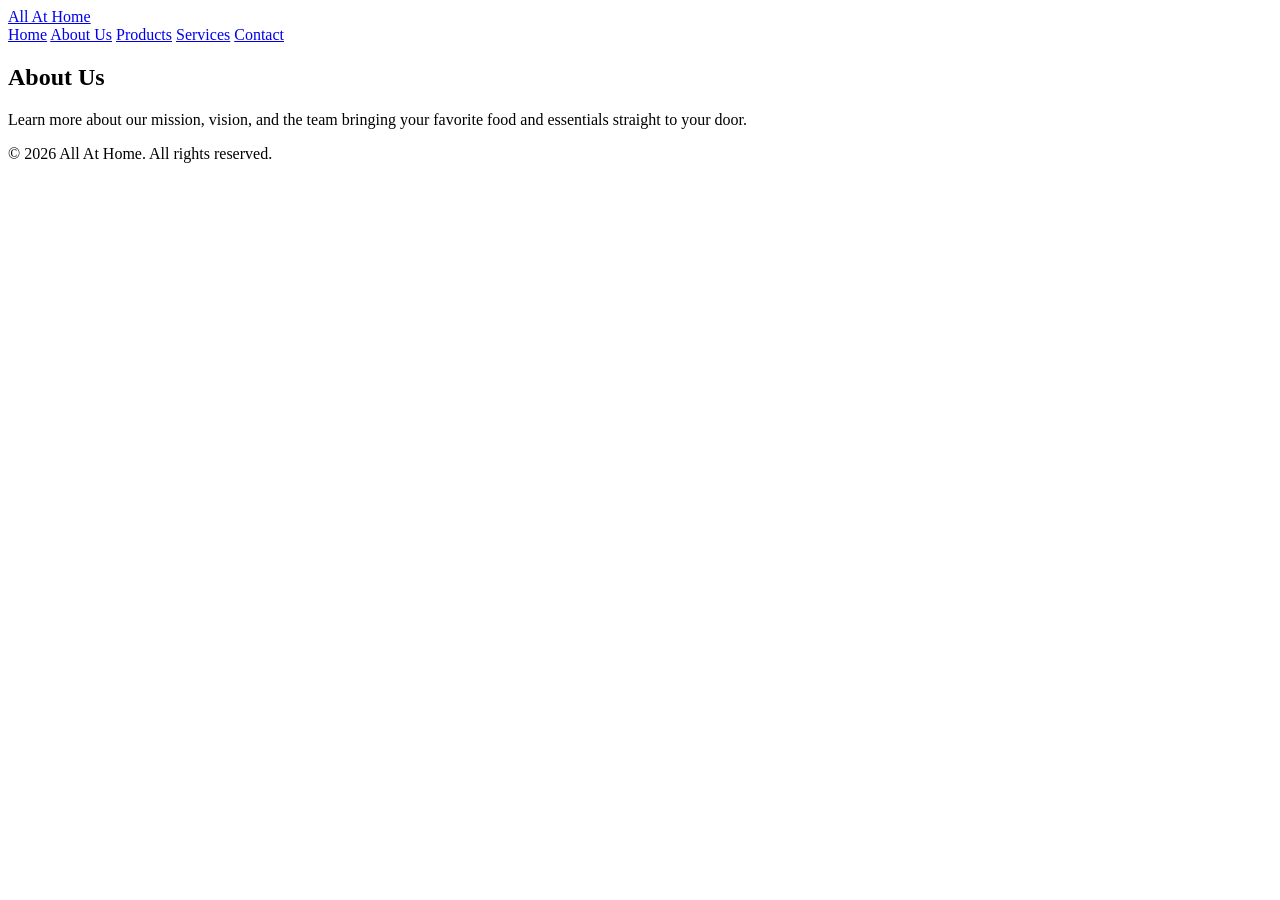
==== pages/about-us.html @ b67c8beb "feat: preentrega 2 - layouts flexibles, box model y estilos" ====
<!DOCTYPE html>
<html lang="en">
<head>
  <meta charset="UTF-8">
  <meta name="viewport" content="width=device-width, initial-scale=1.0">
  <title>About Us - All At Home</title>
  
  <!-- Google Fonts -->
  <link rel="preconnect" href="https://fonts.googleapis.com">
  <link rel="preconnect" href="https://fonts.gstatic.com" crossorigin>
  <link href="https://fonts.googleapis.com/css2?family=Poppins:wght@400;600;700&display=swap" rel="stylesheet">
  
  <!-- CSS Stylesheet -->
  <link rel="stylesheet" href="../styles/styles.css">
</head>
<body>
  <header class="header-principal">
    <a href="../index.html" class="logo">All At Home</a>
    <nav class="navegacion">
      <a href="../index.html">Home</a>
      <a href="./about-us.html">About Us</a>
      <a href="./products.html">Products</a>
      <a href="./services.html">Services</a>
      <a href="./contact.html">Contact</a>
    </nav>
  </header>
  <main>
    <section class="seccion-contenido">
      <h1 class="titulo-principal">About Us</h1>
      <p class="parrafo-destacado">
        Learn more about our mission, vision, and the team bringing your favorite food and essentials straight to your door.
      </p>
    </section>
  </main>
  <footer class="footer-principal">
    <p>&copy; 2026 All At Home. All rights reserved.</p>
  </footer>
</body>
</html>
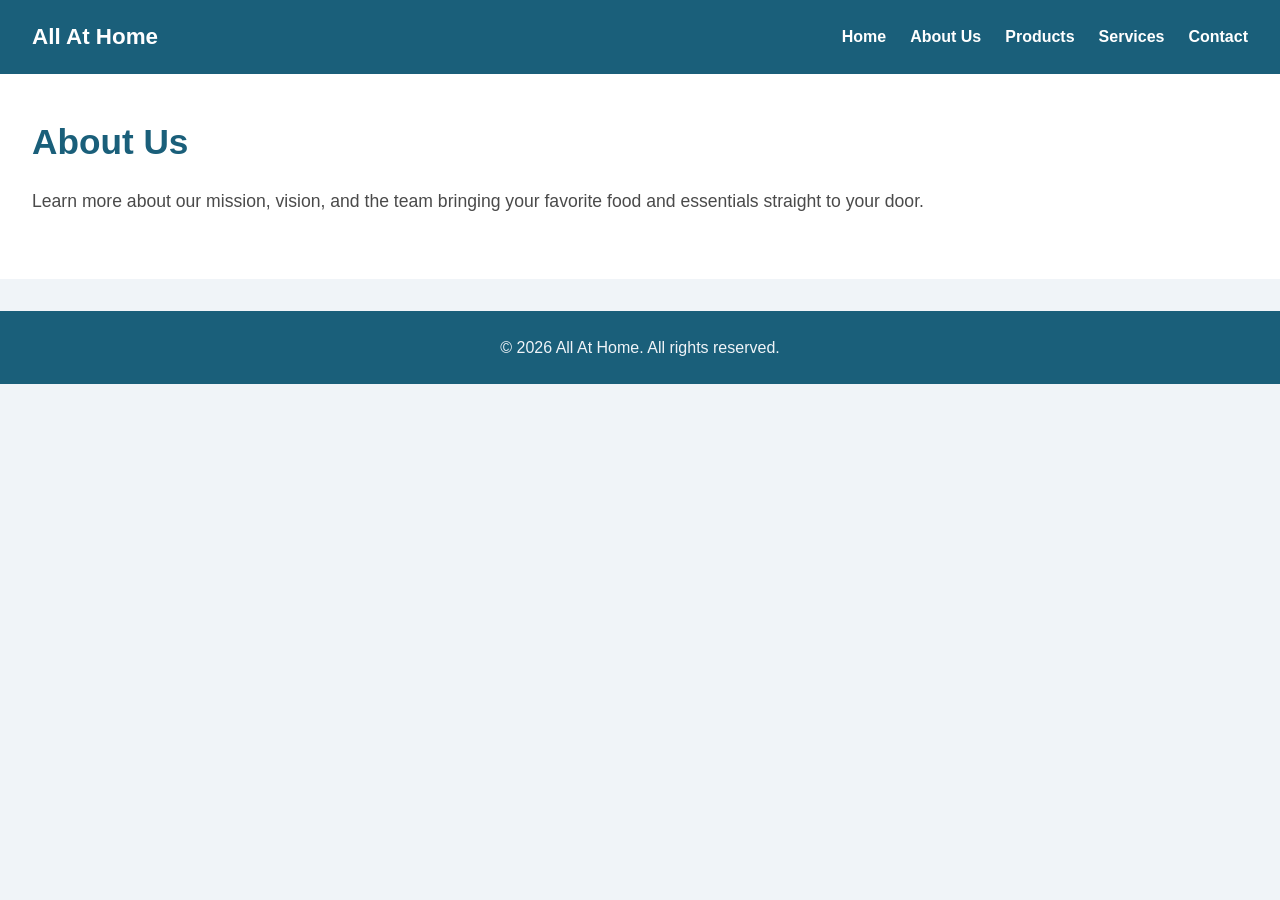
==== commit e35d41d1: "style: agregar flex-wrap para tarjetas responsive" ====
--- a/pages/about-us.html
+++ b/pages/about-us.html
@@ -11,7 +11,7 @@
   <link href="https://fonts.googleapis.com/css2?family=Poppins:wght@400;600;700&display=swap" rel="stylesheet">
   
   <!-- CSS Stylesheet -->
-  <link rel="stylesheet" href="../styles/styles.css">
+  <link rel="stylesheet" href="./styles/styles.css">
 </head>
 <body>
   <header class="header-principal">
--- a/pages/styles/styles.css
+++ b/pages/styles/styles.css
@@ -0,0 +1,152 @@
+/* ==========================================
+   1. RESET GLOBAL Y BOX MODEL (Obligatorio)
+   ========================================== */
+* {
+  margin: 0;
+  padding: 0;
+  box-sizing: border-box;
+}
+body {
+  font-family: 'Poppins', sans-serif;
+  background-color: #f0f4f8;
+  color: #333333;
+  line-height: 1.6;
+}
+/* ==========================================
+   2. JERARQUÍA DE TÍTULOS Y TEXTOS
+   ========================================== */
+.titulo-principal {
+  font-size: 2.2rem;
+  color: #1a5f7a;
+  margin-bottom: 1rem;
+}
+.subtitulo {
+  font-size: 1.5rem;
+  color: #57c5b6;
+  margin-bottom: 1.2rem;
+}
+.parrafo-destacado {
+  font-size: 1.1rem;
+  color: #4a4a4a;
+  margin-bottom: 1.5rem;
+}
+/* ==========================================
+   3. HEADER Y NAVBAR FLEXIBLE (Requisito Flexbox)
+   ========================================== */
+.header-principal {
+  background-color: #1a5f7a;
+  padding: 1.2rem 2rem;           /* Box model: aire interno */
+  display: flex;                  /* Flex container */
+  justify-content: space-between; /* Logo a la izquierda, enlaces a la derecha */
+  align-items: center;            /* Centrado vertical */
+}
+.logo {
+  color: #ffffff;
+  font-size: 1.4rem;
+  font-weight: 700;
+  text-decoration: none;
+}
+.navegacion {
+  display: flex;
+  align-items: center;
+  gap: 1.5rem;                    /* Espaciado uniforme con gap */
+}
+.navegacion a {
+  color: #ffffff;
+  text-decoration: none;
+  font-weight: 600;
+  transition: color 0.2s ease;
+}
+.navegacion a:hover {
+  color: #57c5b6;
+}
+/* ==========================================
+   4. SECCIONES Y ESTRUCTURA (Box Model)
+   ========================================== */
+.hero,
+.seccion-contenido,
+.seccion-destacados {
+  padding: 2.5rem 2rem;           /* Padding para que el texto no toque bordes */
+  background-color: #ffffff;
+  margin-bottom: 2rem;            /* Margen para distinguir inicio y fin de sección */
+}
+/* ==========================================
+   5. CONTENEDOR FLEX DE TARJETAS (Requisito Flexbox)
+   ========================================== */
+.contenedor-cards {
+  display: flex;                  /* Flex container padre */
+  justify-content: space-between;
+  align-items: stretch;
+  gap: 1.5rem;                    /* Espaciado regular con gap */
+  margin-top: 1rem;
+}
+.card {
+  flex: 1;                        /* Los flex items ocupan el mismo ancho */
+  background-color: #f0f4f8;
+  border: 1px solid #57c5b6;
+  border-radius: 6px;
+  padding: 24px;                  /* Box model: mínimo 20px de padding interno */
+  display: flex;
+  flex-direction: column;
+  gap: 0.8rem;
+}
+.card h3 {
+  color: #1a5f7a;
+  font-size: 1.2rem;
+}
+.card p {
+  color: #4a4a4a;
+  font-size: 0.95rem;
+}
+/* ==========================================
+   6. FORMULARIO DE CONTACTO (Box Model + Flex)
+   ========================================== */
+.formulario-contacto {
+  display: flex;
+  flex-direction: column;
+  gap: 1rem;
+  max-width: 500px;
+  margin-top: 1rem;
+}
+.formulario-contacto label {
+  font-weight: 600;
+  color: #1a5f7a;
+  font-size: 0.95rem;
+}
+.formulario-contacto input,
+.formulario-contacto textarea {
+  padding: 0.8rem;
+  border: 1px solid #57c5b6;
+  border-radius: 4px;
+  font-family: inherit;
+  font-size: 1rem;
+}
+.formulario-contacto input:focus,
+.formulario-contacto textarea:focus {
+  outline: none;
+  border-color: #1a5f7a;
+}
+.boton-accion {
+  align-self: flex-start;
+  padding: 0.8rem 1.6rem;
+  background-color: #1a5f7a;
+  color: #ffffff;
+  border: none;
+  border-radius: 4px;
+  font-weight: 600;
+  font-family: inherit;
+  cursor: pointer;
+  transition: background-color 0.2s ease;
+}
+.boton-accion:hover {
+  background-color: #57c5b6;
+}
+/* ==========================================
+   7. FOOTER
+   ========================================== */
+.footer-principal {
+  background-color: #1a5f7a;
+  color: #f0f4f8;
+  text-align: center;
+  padding: 1.5rem;
+}
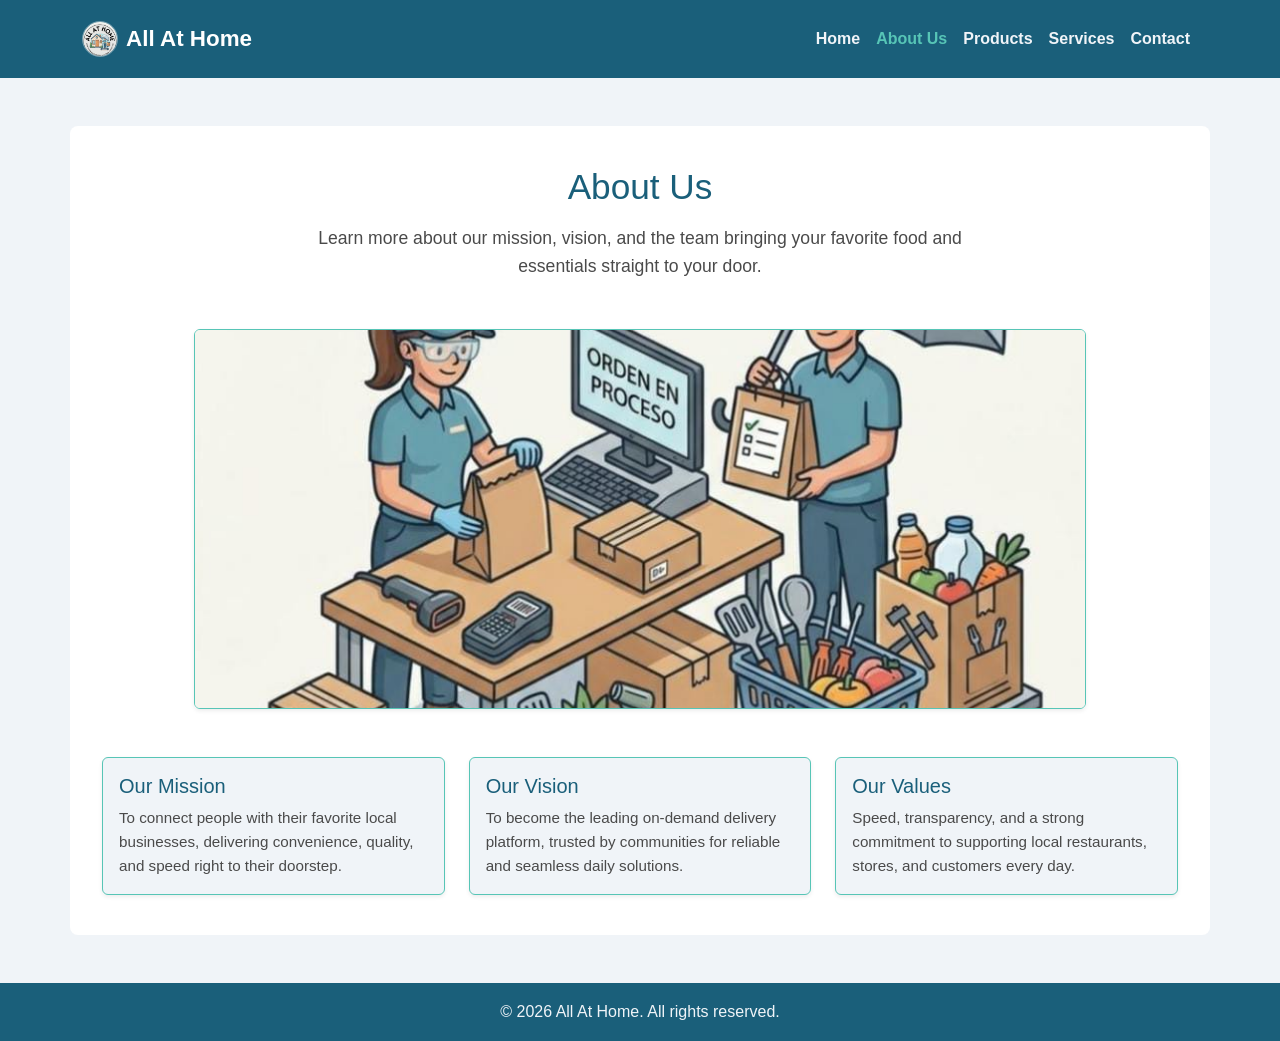
==== commit d3ab352d: "feat: integracion de bootstrap y estilos de preentrega 4" ====
--- a/pages/about-us.html
+++ b/pages/about-us.html
@@ -3,37 +3,94 @@
 <head>
   <meta charset="UTF-8">
   <meta name="viewport" content="width=device-width, initial-scale=1.0">
-  <title>About Us - All At Home</title>
+  <title>About Us - ALL AT HOME</title>
   
   <!-- Google Fonts -->
   <link rel="preconnect" href="https://fonts.googleapis.com">
   <link rel="preconnect" href="https://fonts.gstatic.com" crossorigin>
   <link href="https://fonts.googleapis.com/css2?family=Poppins:wght@400;600;700&display=swap" rel="stylesheet">
   
-  <!-- CSS Stylesheet -->
-  <link rel="stylesheet" href="./styles/styles.css">
+  <!-- Bootstrap CSS v5.3 -->
+  <link href="https://cdn.jsdelivr.net/npm/bootstrap@5.3.3/dist/css/bootstrap.min.css" rel="stylesheet" integrity="sha384-QWTKZyjpPEjISv5WaRU9OFeRpok6YctnYmDr5pNlyT2bRjXh0JMhjY6hW+ALEwIH" crossorigin="anonymous">
+  
+  <!-- CSS personalizado (después de Bootstrap) -->
+  <link rel="stylesheet" href="../styles/styles.css">
 </head>
 <body>
-  <header class="header-principal">
-    <a href="../index.html" class="logo">All At Home</a>
-    <nav class="navegacion">
-      <a href="../index.html">Home</a>
-      <a href="./about-us.html">About Us</a>
-      <a href="./products.html">Products</a>
-      <a href="./services.html">Services</a>
-      <a href="./contact.html">Contact</a>
+  <!-- Navbar Responsivo con Bootstrap y Logo -->
+  <header>
+    <nav class="navbar navbar-expand-lg navbar-dark">
+      <div class="container">
+        <a class="navbar-brand d-flex align-items-center gap-2" href="../index.html">
+          <img src="../assets/image-1.jpeg" alt="All At Home Logo" width="36" height="36" class="rounded-circle object-fit-cover">
+          <span>All At Home</span>
+        </a>
+        <button class="navbar-toggler" type="button" data-bs-toggle="collapse" data-bs-target="#menuPrincipal" aria-controls="menuPrincipal" aria-expanded="false" aria-label="Toggle navigation">
+          <span class="navbar-toggler-icon"></span>
+        </button>
+        <div class="collapse navbar-collapse" id="menuPrincipal">
+          <ul class="navbar-nav ms-auto">
+            <li class="nav-item">
+              <a class="nav-link" href="../index.html">Home</a>
+            </li>
+            <li class="nav-item">
+              <a class="nav-link active" aria-current="page" href="./about-us.html">About Us</a>
+            </li>
+            <li class="nav-item">
+              <a class="nav-link" href="./products.html">Products</a>
+            </li>
+            <li class="nav-item">
+              <a class="nav-link" href="./services.html">Services</a>
+            </li>
+            <li class="nav-item">
+              <a class="nav-link" href="./contact.html">Contact</a>
+            </li>
+          </ul>
+        </div>
+      </div>
     </nav>
   </header>
   <main>
-    <section class="seccion-contenido">
-      <h1 class="titulo-principal">About Us</h1>
-      <p class="parrafo-destacado">
-        Learn more about our mission, vision, and the team bringing your favorite food and essentials straight to your door.
-      </p>
+    <section class="seccion-contenido container my-5">
+      <div class="text-center mb-5">
+        <h1 class="titulo-principal">About Us</h1>
+        <p class="parrafo-destacado mx-auto" style="max-width: 700px;">
+          Learn more about our mission, vision, and the team bringing your favorite food and essentials straight to your door.
+        </p>
+      </div>
+      <!-- Imagen destacada del equipo preparando pedidos -->
+      <div class="row justify-content-center mb-5">
+        <div class="col-12 col-lg-10 text-center">
+          <img src="../assets/image-2.jpeg" alt="Our team preparing orders" class="img-fluid rounded shadow-sm w-100" style="max-height: 380px; object-fit: cover;">
+        </div>
+      </div>
+      <!-- Grilla de Bootstrap con tarjetas informativas -->
+      <div class="row g-4">
+        <div class="col-12 col-md-4">
+          <article class="card h-100 p-3 shadow-sm">
+            <h3>Our Mission</h3>
+            <p>To connect people with their favorite local businesses, delivering convenience, quality, and speed right to their doorstep.</p>
+          </article>
+        </div>
+        <div class="col-12 col-md-4">
+          <article class="card h-100 p-3 shadow-sm">
+            <h3>Our Vision</h3>
+            <p>To become the leading on-demand delivery platform, trusted by communities for reliable and seamless daily solutions.</p>
+          </article>
+        </div>
+        <div class="col-12 col-md-4">
+          <article class="card h-100 p-3 shadow-sm">
+            <h3>Our Values</h3>
+            <p>Speed, transparency, and a strong commitment to supporting local restaurants, stores, and customers every day.</p>
+          </article>
+        </div>
+      </div>
     </section>
   </main>
-  <footer class="footer-principal">
-    <p>&copy; 2026 All At Home. All rights reserved.</p>
+  <footer class="footer-principal text-center py-3">
+    <p class="mb-0">&copy; 2026 All At Home. All rights reserved.</p>
   </footer>
+  <!-- Bootstrap JS Bundle con Popper -->
+  <script src="https://cdn.jsdelivr.net/npm/bootstrap@5.3.3/dist/js/bootstrap.bundle.min.js" integrity="sha384-YvpcrYf0tY3lHB60NNkmXc5s9fDVZLESaAA55NDzOxhy9GkcIdslK1eN7N6jIeHz" crossorigin="anonymous"></script>
 </body>
 </html>
--- a/styles/styles.css
+++ b/styles/styles.css
@@ -0,0 +1,130 @@
+/* ==========================================
+   1. ESTILOS GENERALES Y TIPOGRAFÍA
+   ========================================== */
+body {
+  font-family: 'Poppins', sans-serif;
+  background-color: #f0f4f8;
+  color: #333333;
+  line-height: 1.6;
+}
+/* ==========================================
+   2. JERARQUÍA DE TÍTULOS Y TEXTOS
+   ========================================== */
+.titulo-principal {
+  font-size: 2.2rem;
+  color: #1a5f7a;
+  margin-bottom: 1rem;
+}
+.subtitulo {
+  font-size: 1.5rem;
+  color: #57c5b6;
+  margin-bottom: 1.2rem;
+}
+.parrafo-destacado {
+  font-size: 1.1rem;
+  color: #4a4a4a;
+  margin-bottom: 1.5rem;
+}
+/* ==========================================
+   3. PERSONALIZACIÓN DE NAVBAR BOOTSTRAP
+   ========================================== */
+.navbar {
+  background-color: #1a5f7a !important;
+  padding: 1rem 0;
+}
+.navbar .navbar-brand {
+  color: #ffffff !important;
+  font-weight: 700;
+  font-size: 1.4rem;
+}
+.navbar .nav-link {
+  color: #f0f4f8 !important;
+  font-weight: 600;
+  transition: color 0.2s ease;
+}
+.navbar .nav-link:hover,
+.navbar .nav-link.active {
+  color: #57c5b6 !important;
+}
+/* Botón hamburguesa en mobile */
+.navbar-toggler {
+  border-color: #57c5b6;
+}
+/* ==========================================
+   4. SECCIONES Y CONTENEDORES
+   ========================================== */
+.hero,
+.seccion-contenido,
+.seccion-destacados {
+  background-color: #ffffff;
+  border-radius: 8px;
+  padding: 2.5rem 2rem;
+}
+/* ==========================================
+   5. PERSONALIZACIÓN DE TARJETAS (Cards)
+   ========================================== */
+.card {
+  background-color: #f0f4f8;
+  border: 1px solid #57c5b6;
+  border-radius: 6px;
+  transition: transform 0.2s ease, box-shadow 0.2s ease;
+}
+.card:hover {
+  transform: translateY(-3px);
+  box-shadow: 0 4px 12px rgba(0, 0, 0, 0.08);
+}
+.card h3 {
+  color: #1a5f7a;
+  font-size: 1.25rem;
+  margin-bottom: 0.5rem;
+}
+.card p {
+  color: #4a4a4a;
+  font-size: 0.95rem;
+  margin-bottom: 0;
+}
+/* ==========================================
+   6. FORMULARIO Y BOTONES
+   ========================================== */
+.form-label {
+  font-weight: 600;
+  color: #1a5f7a;
+}
+.form-control {
+  border: 1px solid #57c5b6;
+  font-family: inherit;
+}
+.form-control:focus {
+  border-color: #1a5f7a;
+  box-shadow: 0 0 0 0.25rem rgba(26, 95, 122, 0.25);
+}
+.btn-primary,
+.boton-accion {
+  background-color: #1a5f7a;
+  border-color: #1a5f7a;
+  font-weight: 600;
+  padding: 0.7rem 1.5rem;
+  transition: background-color 0.2s ease, border-color 0.2s ease;
+}
+.btn-primary:hover,
+.btn-primary:focus,
+.boton-accion:hover {
+  background-color: #57c5b6;
+  border-color: #57c5b6;
+}
+/* ==========================================
+   7. FOOTER
+   ========================================== */
+.footer-principal {
+  background-color: #1a5f7a;
+  color: #f0f4f8;
+}
+/* ==========================================
+   8. IMÁGENES Y ASSETS
+   ========================================== */
+.navbar-brand img {
+  border: 1px solid rgba(255, 255, 255, 0.4);
+}
+.seccion-contenido img {
+  border: 1px solid #57c5b6;
+}
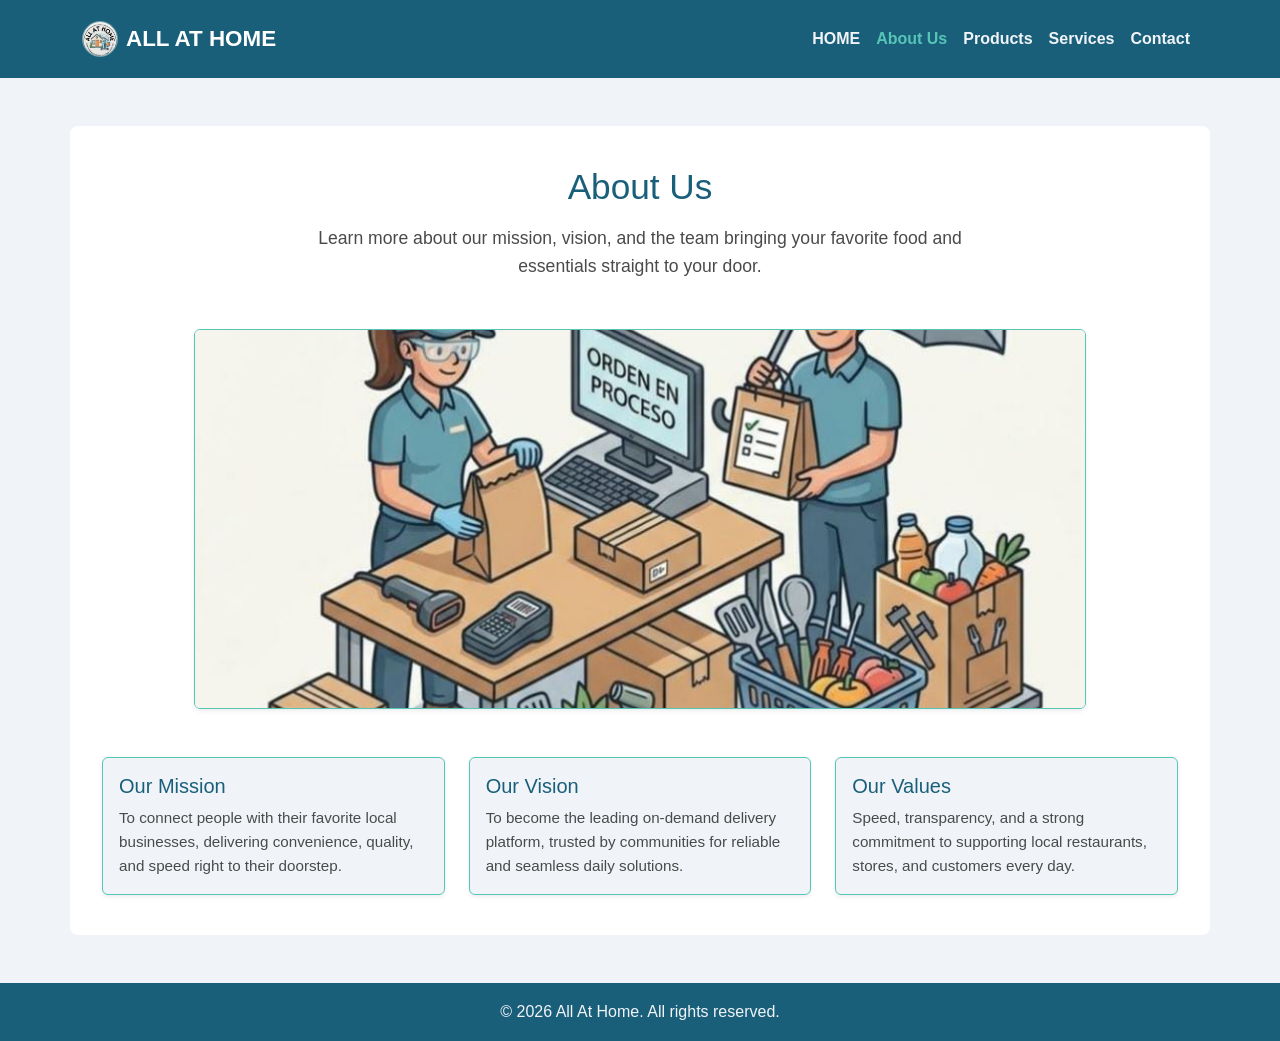
==== commit 9a658772: "feat: preentrega 5 - animaciones keyframes, animate.css y prefers-reduced-motion" ====
--- a/pages/about-us.html
+++ b/pages/about-us.html
@@ -13,7 +13,9 @@
   <!-- Bootstrap CSS v5.3 -->
   <link href="https://cdn.jsdelivr.net/npm/bootstrap@5.3.3/dist/css/bootstrap.min.css" rel="stylesheet" integrity="sha384-QWTKZyjpPEjISv5WaRU9OFeRpok6YctnYmDr5pNlyT2bRjXh0JMhjY6hW+ALEwIH" crossorigin="anonymous">
   
-  <!-- CSS personalizado (después de Bootstrap) -->
+  <!-- Librería Animate.css CDN -->
+  <link rel="stylesheet" href="https://cdnjs.cloudflare.com/ajax/libs/animate.css/4.1.1/animate.min.css"/>
+  <!-- CSS personalizado (después de Bootstrap y Animate.css) -->
   <link rel="stylesheet" href="../styles/styles.css">
 </head>
 <body>
@@ -23,7 +25,7 @@
       <div class="container">
         <a class="navbar-brand d-flex align-items-center gap-2" href="../index.html">
           <img src="../assets/image-1.jpeg" alt="All At Home Logo" width="36" height="36" class="rounded-circle object-fit-cover">
-          <span>All At Home</span>
+          <span>ALL AT HOME</span>
         </a>
         <button class="navbar-toggler" type="button" data-bs-toggle="collapse" data-bs-target="#menuPrincipal" aria-controls="menuPrincipal" aria-expanded="false" aria-label="Toggle navigation">
           <span class="navbar-toggler-icon"></span>
@@ -31,7 +33,7 @@
         <div class="collapse navbar-collapse" id="menuPrincipal">
           <ul class="navbar-nav ms-auto">
             <li class="nav-item">
-              <a class="nav-link" href="../index.html">Home</a>
+              <a class="nav-link" href="../index.html">HOME</a>
             </li>
             <li class="nav-item">
               <a class="nav-link active" aria-current="page" href="./about-us.html">About Us</a>
@@ -52,7 +54,7 @@
   </header>
   <main>
     <section class="seccion-contenido container my-5">
-      <div class="text-center mb-5">
+      <div class="text-center mb-5 animate__animated animate__fadeIn">
         <h1 class="titulo-principal">About Us</h1>
         <p class="parrafo-destacado mx-auto" style="max-width: 700px;">
           Learn more about our mission, vision, and the team bringing your favorite food and essentials straight to your door.
--- a/styles/styles.css
+++ b/styles/styles.css
@@ -14,6 +14,7 @@
   font-size: 2.2rem;
   color: #1a5f7a;
   margin-bottom: 1rem;
+  animation: fadeInSlide 0.6s ease-out both;
 }
 .subtitulo {
   font-size: 1.5rem;
@@ -127,4 +128,34 @@
 }
 .seccion-contenido img {
   border: 1px solid #57c5b6;
+}
+/* ==========================================
+   9. ANIMACIONES PROPIAS (@KEYFRAMES)
+   ========================================== */
+@keyframes fadeInSlide {
+  0% {
+    opacity: 0;
+    transform: translateY(20px);
+  }
+  60% {
+    opacity: 0.8;
+    transform: translateY(-4px);
+  }
+  100% {
+    opacity: 1;
+    transform: translateY(0);
+  }
+}
+/* ==========================================
+   10. ACCESIBILIDAD (Prefers Reduced Motion)
+   ========================================== */
+@media (prefers-reduced-motion: reduce) {
+  *,
+  *::before,
+  *::after {
+    animation-duration: 0.01ms !important;
+    animation-iteration-count: 1 !important;
+    transition-duration: 0.01ms !important;
+    scroll-behavior: auto !important;
+  }
 }
